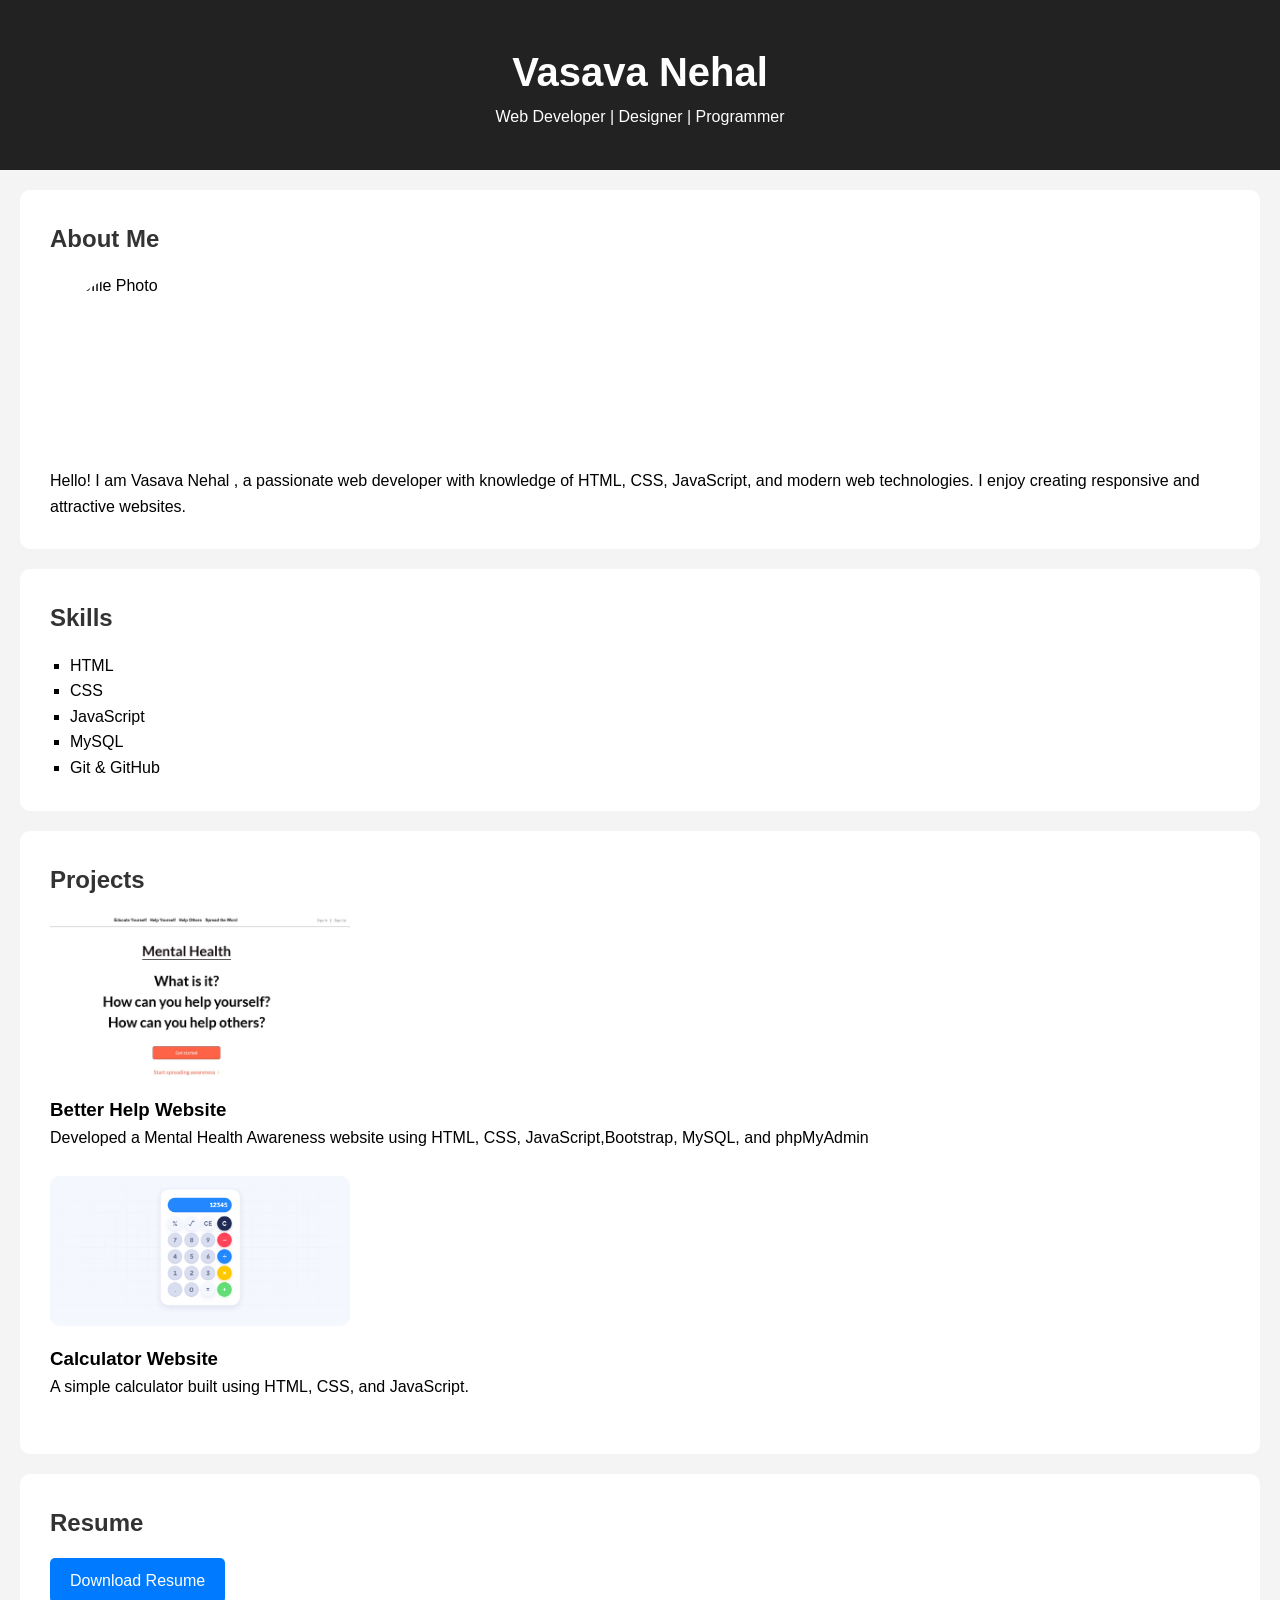
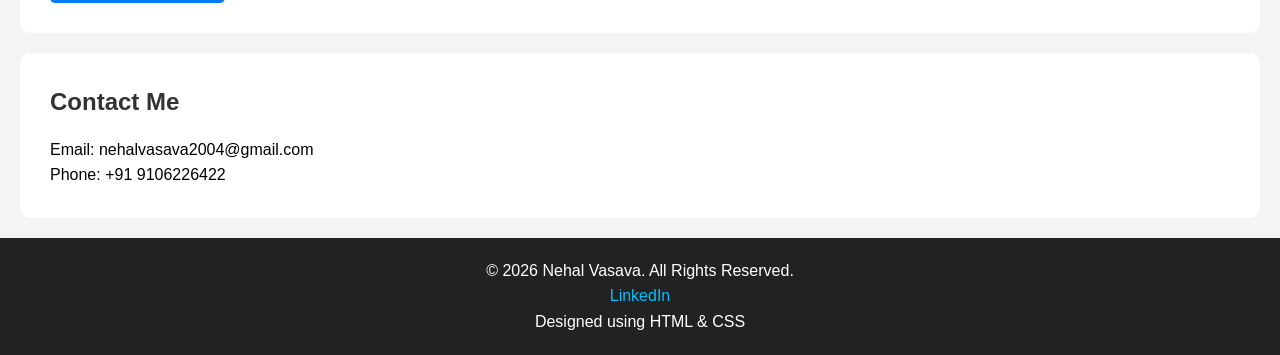
==== index.html @ bf22764f "Add files via upload" ====
<!DOCTYPE html>
<html lang="en">
<head>
    <meta charset="UTF-8">
    <meta name="viewport" content="width=device-width, initial-scale=1.0">
    <title>Portfolio</title>
    <link rel="stylesheet" href="style.css">
</head>
<body>

    <!-- Header -->
    <header>
        <h1>Vasava Nehal</h1>
        <p>Web Developer | Designer | Programmer</p>
    </header>

    <!-- About Section -->
    <section id="about">
        <h2>About Me</h2>
        <img src="C:\Users\nehal\Downloads\WhatsApp Image 2026-06-26 at 10.30.46 PM.jpeg" alt="Profile Photo">
        <p>
            Hello! I am Vasava Nehal , a passionate web developer with knowledge
            of HTML, CSS, JavaScript, and modern web technologies.
            I enjoy creating responsive and attractive websites.
        </p>
    </section>

    <!-- Skills Section -->
    <section id="skills">
        <h2>Skills</h2>
        <ul>
            <li>HTML</li>
            <li>CSS</li>
            <li>JavaScript</li>
            <li>MySQL</li>
            <li>Git & GitHub</li>
        </ul>
    </section>

    <!-- Projects Section -->
    <section id="projects">
        <h2>Projects</h2>

        <div class="project">
            <img src="project1.jpg" alt="Project 1">
            <h3>Better Help Website</h3>
            <p>Developed a Mental Health Awareness website using HTML, CSS, JavaScript,Bootstrap, MySQL, and phpMyAdmin</p>
        </div>

        <div class="project">
            <img src="project2.png" alt="Project 2">
            <h3>Calculator Website</h3>
            <p>A simple calculator built using HTML, CSS, and JavaScript.</p>
        </div>
    </section>

    <!-- Resume Section -->
    <section id="resume">
        <h2>Resume</h2>
        <a href="Nehall_Resume.pdf" download class="btn">Download Resume</a>
    </section>

    <!-- Contact Section -->
    <section id="contact">
        <h2>Contact Me</h2>
        <p>Email: nehalvasava2004@gmail.com</p>
        <p>Phone: +91 9106226422</p>
    </section>

    <!-- Footer -->
    <footer>
      <p>© 2026 Nehal Vasava. All Rights Reserved.</p>

      <p>
          
          <a href="https://www.linkedin.com/in/yourprofile" target="_blank">
              LinkedIn
          </a>
      </p>

      <p>Designed using HTML & CSS</p>
  </footer>
</body>
</html>
---- style.css ----
* {
    margin: 0;
    padding: 0;
    box-sizing: border-box;
}

body {
    font-family: Arial, sans-serif;
    line-height: 1.6;
    background-color: #f4f4f4;
}

header {
    background: #222;
    color: white;
    text-align: center;
    padding: 40px;
}

header h1 {
    font-size: 40px;
}

section {
    padding: 30px;
    margin: 20px;
    background: white;
    border-radius: 10px;
}

h2 {
    color: #333;
    margin-bottom: 15px;
}

#about img {
    width: 180px;
    height: 180px;
    border-radius: 50%;
    display: block;
    margin-bottom: 15px;
}

ul {
    list-style-type: square;
    margin-left: 20px;
}

.project {
    margin-bottom: 25px;
}

.project img {
    width: 300px;
    border-radius: 10px;
    margin-bottom: 10px;
}

.btn {
    display: inline-block;
    padding: 10px 20px;
    background: #007BFF;
    color: white;
    text-decoration: none;
    border-radius: 5px;
}

.btn:hover {
    background: #0056b3;
}

footer {
    background-color: #222;
    color: white;
    text-align: center;
    padding: 20px;
    margin-top: 20px;
}

footer a {
    color: #00bfff;
    text-decoration: none;
    margin: 0 10px;
}

footer a:hover {
    text-decoration: underline;
}}
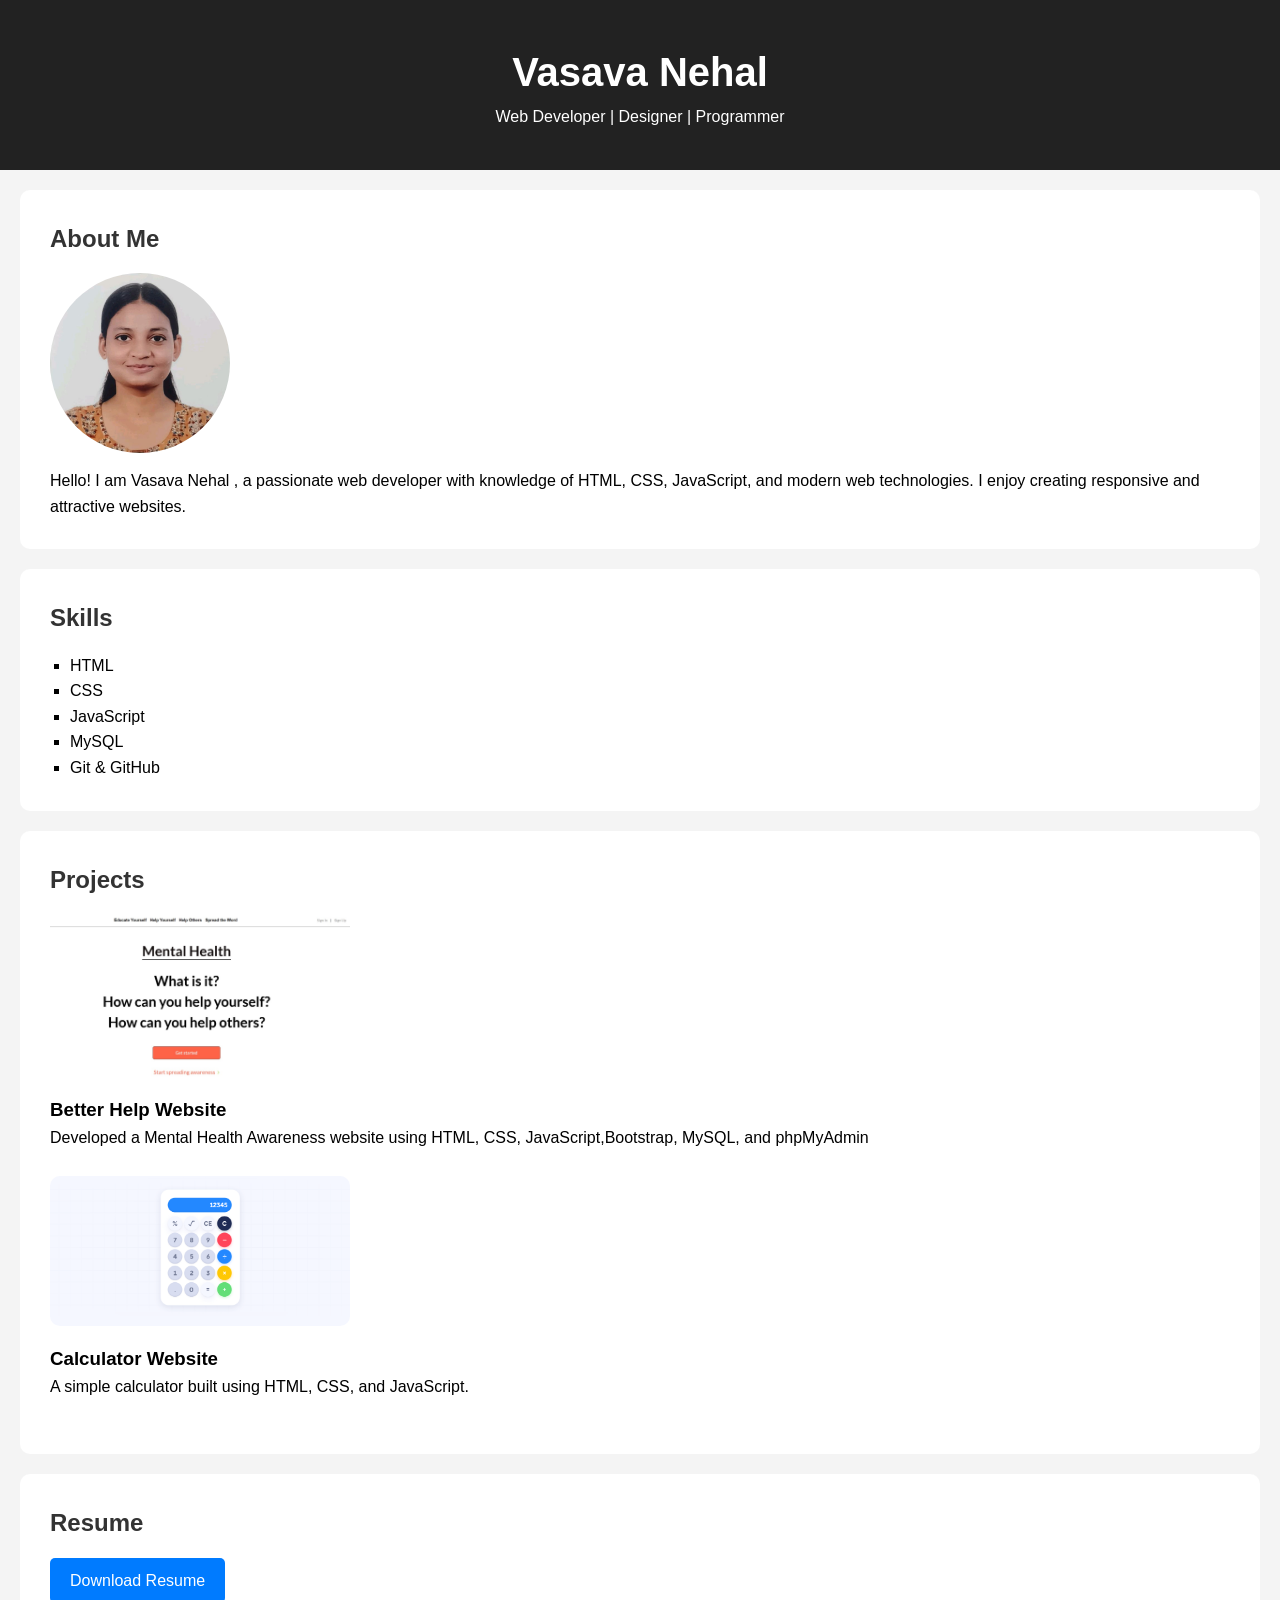
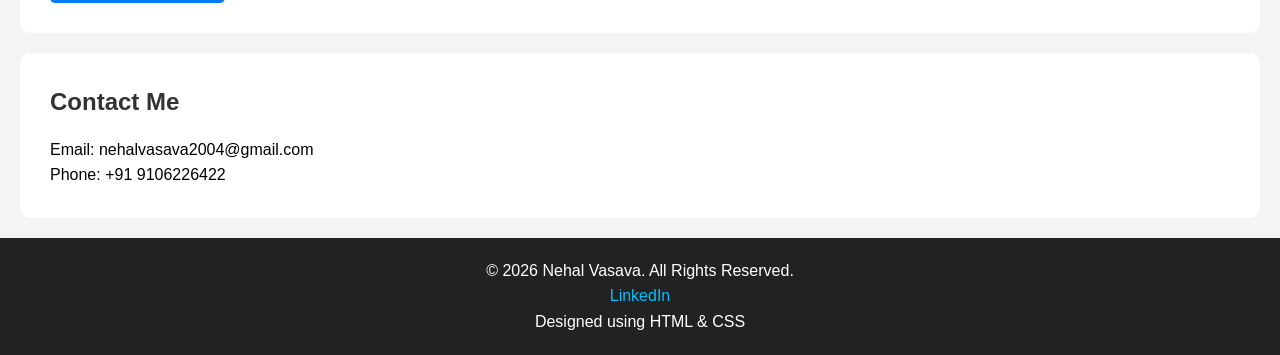
==== commit 29c443a4: "Add files via upload" ====
--- a/index.html
+++ b/index.html
@@ -17,7 +17,7 @@
     <!-- About Section -->
     <section id="about">
         <h2>About Me</h2>
-        <img src="C:\Users\nehal\Downloads\WhatsApp Image 2026-06-26 at 10.30.46 PM.jpeg" alt="Profile Photo">
+        <img src="Profile.jpeg" alt="Profile Photo">
         <p>
             Hello! I am Vasava Nehal , a passionate web developer with knowledge
             of HTML, CSS, JavaScript, and modern web technologies.
@@ -72,7 +72,7 @@
       <p>© 2026 Nehal Vasava. All Rights Reserved.</p>
 
       <p>
-          
+
           <a href="https://www.linkedin.com/in/yourprofile" target="_blank">
               LinkedIn
           </a>
